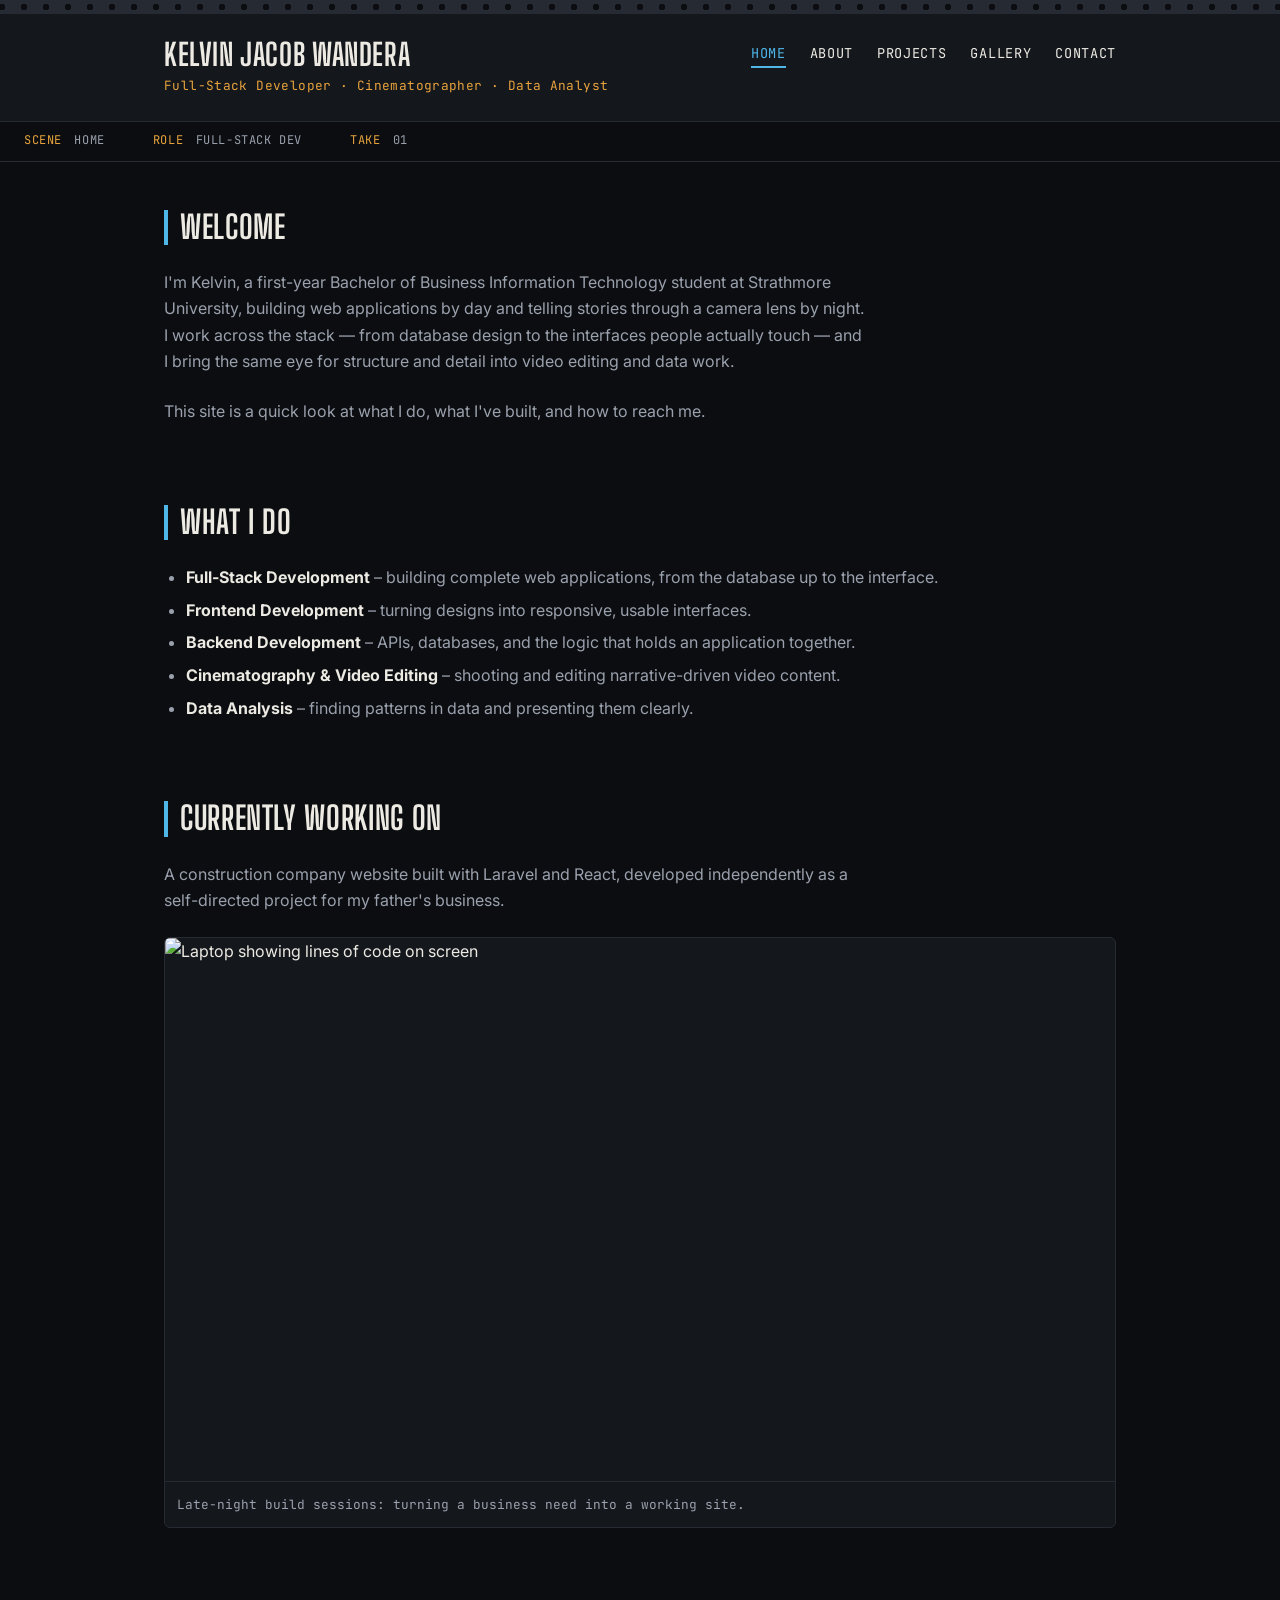
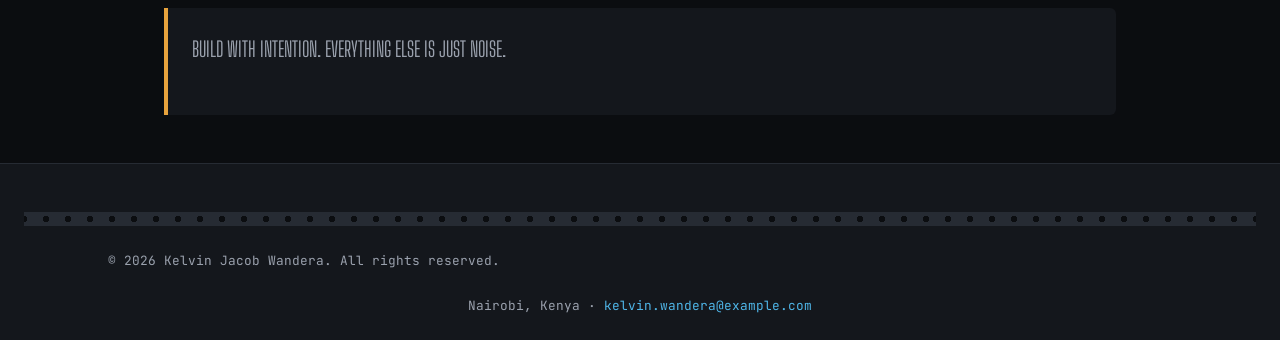
==== index.html @ ee508dc1 "Add files via upload" ====
<!DOCTYPE html>
<html lang="en">
<head>
    <meta charset="UTF-8">
    <meta name="viewport" content="width=device-width, initial-scale=1.0">
    <title>Kelvin Jacob Wandera | Portfolio</title>
    <link rel="preconnect" href="https://fonts.googleapis.com">
    <link rel="preconnect" href="https://fonts.gstatic.com" crossorigin>
    <link href="https://fonts.googleapis.com/css2?family=Big+Shoulders+Display:wght@600;700;900&family=Inter:wght@400;500;600&family=JetBrains+Mono:wght@400;500&display=swap" rel="stylesheet">
    <link rel="stylesheet" href="style.css">
</head>
<body>

    <header class="site-header">
        <div class="sprocket-strip" aria-hidden="true"></div>
        <div class="header-inner">
            <div class="brand">
                <h1>Kelvin Jacob Wandera</h1>
                <p class="tagline">Full-Stack Developer &middot; Cinematographer &middot; Data Analyst</p>
            </div>
            <nav class="main-nav">
                <ul>
                    <li><a href="index.html" class="active">Home</a></li>
                    <li><a href="about.html">About</a></li>
                    <li><a href="projects.html">Projects</a></li>
                    <li><a href="gallery.html">Gallery</a></li>
                    <li><a href="contact.html">Contact</a></li>
                </ul>
            </nav>
        </div>
        <div class="slate-bar">
            <span class="slate-item"><span class="slate-label">SCENE</span> HOME</span>
            <span class="slate-item"><span class="slate-label">ROLE</span> FULL&#8209;STACK DEV</span>
            <span class="slate-item"><span class="slate-label">TAKE</span> 01</span>
        </div>
    </header>

    <main>
        <section id="intro">
            <h2>Welcome</h2>
            <p>
                I'm Kelvin, a first-year Bachelor of Business Information Technology student at
                Strathmore University, building web applications by day and telling stories through
                a camera lens by night. I work across the stack &mdash; from database design to the
                interfaces people actually touch &mdash; and I bring the same eye for structure and
                detail into video editing and data work.
            </p>
            <p>
                This site is a quick look at what I do, what I've built, and how to reach me.
            </p>
        </section>

        <section id="what-i-do">
            <h2>What I Do</h2>
            <ul>
                <li><strong>Full-Stack Development</strong> &ndash; building complete web applications, from the database up to the interface.</li>
                <li><strong>Frontend Development</strong> &ndash; turning designs into responsive, usable interfaces.</li>
                <li><strong>Backend Development</strong> &ndash; APIs, databases, and the logic that holds an application together.</li>
                <li><strong>Cinematography &amp; Video Editing</strong> &ndash; shooting and editing narrative-driven video content.</li>
                <li><strong>Data Analysis</strong> &ndash; finding patterns in data and presenting them clearly.</li>
            </ul>
        </section>

        <section id="highlight">
            <h2>Currently Working On</h2>
            <p>
                A construction company website built with Laravel and React, developed independently
                as a self-directed project for my father's business.
            </p>
            <figure class="media-frame">
                <img src="https://picsum.photos/id/180/700/400" alt="Laptop showing lines of code on screen" width="700" height="400">
                <figcaption>Late-night build sessions: turning a business need into a working site.</figcaption>
            </figure>
        </section>

        <blockquote>
            <p>Build with intention. Everything else is just noise.</p>
        </blockquote>
    </main>

    <footer class="site-footer">
        <div class="sprocket-strip" aria-hidden="true"></div>
        <p>&copy; 2026 Kelvin Jacob Wandera. All rights reserved.</p>
        <address>
            Nairobi, Kenya &middot;
            <a href="mailto:kelvin.wandera@example.com">kelvin.wandera@example.com</a>
        </address>
    </footer>

</body>
</html>
---- style.css ----
/* =========================================================
   Kelvin Jacob Wandera — Portfolio Stylesheet
   Design concept: cinematic + code
   - Two accents: cool blue (dev/data) + warm amber (film)
   - Film slate motif for page headers
   - Sprocket-hole strip as a recurring divider
   ========================================================= */

:root {
    /* Palette */
    --bg: #0B0D10;
    --surface: #14171C;
    --surface-alt: #1B1F26;
    --border: #262B33;
    --text: #ECEAE3;
    --text-muted: #9AA1AD;

    --accent-code: #4FB6E8;   /* cool blue — dev / data side */
    --accent-film: #E8A33D;   /* warm amber — cinematography side */

    /* Type */
    --font-display: 'Big Shoulders Display', sans-serif;
    --font-body: 'Inter', sans-serif;
    --font-mono: 'JetBrains Mono', monospace;

    /* Spacing */
    --space-sm: 0.75rem;
    --space-md: 1.5rem;
    --space-lg: 3rem;
    --space-xl: 5rem;

    --radius: 6px;
    --transition: 0.25s ease;
}

/* ---------- Reset ---------- */
* {
    box-sizing: border-box;
    margin: 0;
    padding: 0;
}

html {
    scroll-behavior: smooth;
}

body {
    background-color: var(--bg);
    color: var(--text);
    font-family: var(--font-body);
    line-height: 1.65;
    font-size: 16px;
}

img {
    max-width: 100%;
    display: block;
}

a {
    color: var(--accent-code);
    text-decoration: none;
    transition: color var(--transition);
}

a:hover {
    color: var(--accent-film);
}

h1, h2, h3 {
    font-family: var(--font-display);
    text-transform: uppercase;
    letter-spacing: 0.02em;
    line-height: 1.1;
}

h2 {
    font-size: 2rem;
    margin-bottom: var(--space-md);
    border-left: 4px solid var(--accent-code);
    padding-left: var(--space-sm);
}

h3 {
    font-size: 1.4rem;
    margin-bottom: var(--space-sm);
    color: var(--accent-film);
}

p {
    margin-bottom: var(--space-md);
    color: var(--text-muted);
    max-width: 70ch;
}

main {
    max-width: 1000px;
    margin: 0 auto;
    padding: var(--space-lg) var(--space-md);
}

section {
    margin-bottom: var(--space-xl);
}

/* ---------- Sprocket strip (film reel motif) ---------- */
.sprocket-strip {
    height: 14px;
    background-image: radial-gradient(circle, var(--bg) 3px, transparent 3.5px);
    background-color: var(--border);
    background-size: 22px 14px;
    background-repeat: repeat-x;
    background-position: center;
}

/* ---------- Header ---------- */
.site-header {
    background-color: var(--surface);
    border-bottom: 1px solid var(--border);
}

.header-inner {
    max-width: 1000px;
    margin: 0 auto;
    padding: var(--space-md);
    display: flex;
    flex-wrap: wrap;
    justify-content: space-between;
    align-items: center;
    gap: var(--space-md);
}

.brand h1 {
    font-size: 1.9rem;
    color: var(--text);
}

.brand .tagline {
    font-family: var(--font-mono);
    font-size: 0.8rem;
    color: var(--accent-film);
    margin: 0.25rem 0 0;
    text-transform: none;
    letter-spacing: 0.03em;
}

/* Flexbox nav */
.main-nav ul {
    list-style: none;
    display: flex;
    flex-wrap: wrap;
    gap: var(--space-md);
}

.main-nav a {
    color: var(--text);
    font-family: var(--font-mono);
    font-size: 0.85rem;
    text-transform: uppercase;
    letter-spacing: 0.05em;
    padding-bottom: 4px;
    border-bottom: 2px solid transparent;
    transition: border-color var(--transition), color var(--transition);
}

.main-nav a:hover,
.main-nav a.active {
    color: var(--accent-code);
    border-bottom-color: var(--accent-code);
}

/* ---------- Slate bar (film clapperboard motif) ---------- */
.slate-bar {
    background-color: var(--bg);
    border-top: 1px solid var(--border);
    display: flex;
    flex-wrap: wrap;
    gap: var(--space-lg);
    padding: 0.6rem var(--space-md);
    font-family: var(--font-mono);
    font-size: 0.75rem;
}

.slate-label {
    color: var(--accent-film);
    margin-right: 0.4em;
}

.slate-item {
    color: var(--text-muted);
    letter-spacing: 0.05em;
}

/* ---------- Media frames ---------- */
.media-frame {
    border: 1px solid var(--border);
    border-radius: var(--radius);
    overflow: hidden;
    background: var(--surface);
    transition: transform var(--transition), border-color var(--transition);
}

.media-frame:hover {
    transform: translateY(-4px);
    border-color: var(--accent-code);
}

.media-frame img {
    width: 100%;
    height: auto;
}

.media-frame figcaption {
    padding: var(--space-sm);
    font-family: var(--font-mono);
    font-size: 0.8rem;
    color: var(--text-muted);
    border-top: 1px solid var(--border);
}

/* ---------- Lists ---------- */
ul, ol {
    padding-left: 1.4rem;
    color: var(--text-muted);
    margin-bottom: var(--space-md);
}

li {
    margin-bottom: 0.4rem;
}

li strong {
    color: var(--text);
}

/* ---------- Blockquote ---------- */
blockquote {
    border-left: 4px solid var(--accent-film);
    padding: var(--space-md);
    background-color: var(--surface);
    font-family: var(--font-display);
    font-size: 1.3rem;
    text-transform: uppercase;
    color: var(--text);
    border-radius: 0 var(--radius) var(--radius) 0;
}

/* ---------- Tables ---------- */
.data-table {
    width: 100%;
    border-collapse: collapse;
    background-color: var(--surface);
    border: 1px solid var(--border);
    border-radius: var(--radius);
    overflow: hidden;
}

.data-table caption {
    text-align: left;
    font-family: var(--font-mono);
    font-size: 0.8rem;
    color: var(--text-muted);
    padding-bottom: var(--space-sm);
}

.data-table th,
.data-table td {
    text-align: left;
    padding: 0.75rem 1rem;
    border-bottom: 1px solid var(--border);
}

.data-table th {
    background-color: var(--surface-alt);
    font-family: var(--font-mono);
    text-transform: uppercase;
    font-size: 0.75rem;
    letter-spacing: 0.05em;
    color: var(--accent-code);
}

.data-table tr:last-child td {
    border-bottom: none;
}

.data-table tr:hover td {
    background-color: var(--surface-alt);
}

/* ---------- Project cards ---------- */
.project-card {
    background-color: var(--surface);
    border: 1px solid var(--border);
    border-radius: var(--radius);
    padding: var(--space-md);
    margin-bottom: var(--space-lg);
    transition: border-color var(--transition);
}

.project-card:hover {
    border-color: var(--accent-film);
}

.project-card .media-frame {
    margin-bottom: var(--space-md);
}

/* ---------- Forms ---------- */
.contact-form {
    background-color: var(--surface);
    border: 1px solid var(--border);
    border-radius: var(--radius);
    padding: var(--space-lg);
}

fieldset {
    border: none;
}

legend {
    font-family: var(--font-mono);
    text-transform: uppercase;
    font-size: 0.8rem;
    color: var(--accent-film);
    margin-bottom: var(--space-md);
    letter-spacing: 0.05em;
}

.form-row {
    margin-bottom: var(--space-md);
    display: flex;
    flex-direction: column;
    gap: 0.4rem;
}

.form-row label {
    font-family: var(--font-mono);
    font-size: 0.8rem;
    color: var(--text-muted);
    text-transform: uppercase;
    letter-spacing: 0.03em;
}

input[type="text"],
input[type="email"],
input[type="tel"],
select,
textarea {
    background-color: var(--bg);
    border: 1px solid var(--border);
    border-radius: var(--radius);
    color: var(--text);
    padding: 0.7rem 0.9rem;
    font-family: var(--font-body);
    font-size: 0.95rem;
    transition: border-color var(--transition);
}

input:focus,
select:focus,
textarea:focus {
    outline: none;
    border-color: var(--accent-code);
}

.radio-group {
    display: flex;
    gap: var(--space-md);
    font-family: var(--font-body);
    color: var(--text);
    text-transform: none;
}

.radio-row label,
.checkbox-row label {
    display: flex;
    align-items: center;
    gap: 0.5rem;
    text-transform: none;
    font-family: var(--font-body);
    color: var(--text);
    font-size: 0.9rem;
}

.form-actions {
    display: flex;
    gap: var(--space-sm);
    margin-top: var(--space-md);
}

button {
    font-family: var(--font-mono);
    text-transform: uppercase;
    font-size: 0.8rem;
    letter-spacing: 0.05em;
    padding: 0.8rem 1.6rem;
    border-radius: var(--radius);
    border: 1px solid transparent;
    cursor: pointer;
    transition: transform var(--transition), background-color var(--transition);
}

button[type="submit"] {
    background-color: var(--accent-code);
    color: var(--bg);
}

button[type="submit"]:hover {
    background-color: var(--accent-film);
    transform: translateY(-2px);
}

button.secondary,
button[type="reset"] {
    background-color: transparent;
    color: var(--text-muted);
    border-color: var(--border);
}

button.secondary:hover,
button[type="reset"]:hover {
    color: var(--text);
    border-color: var(--text-muted);
}

/* ---------- Gallery: CSS flip cards ---------- */
.gallery-grid {
    display: grid;
    grid-template-columns: repeat(auto-fit, minmax(220px, 1fr));
    gap: var(--space-md);
}

.flip-card {
    background-color: transparent;
    aspect-ratio: 1 / 1;
    perspective: 1000px;
}

.flip-card-inner {
    position: relative;
    width: 100%;
    height: 100%;
    transition: transform 0.6s;
    transform-style: preserve-3d;
    border-radius: var(--radius);
}

.flip-card:hover .flip-card-inner {
    transform: rotateY(180deg);
}

.flip-card-front,
.flip-card-back {
    position: absolute;
    width: 100%;
    height: 100%;
    backface-visibility: hidden;
    border-radius: var(--radius);
    overflow: hidden;
    border: 1px solid var(--border);
}

.flip-card-front img {
    width: 100%;
    height: 100%;
    object-fit: cover;
}

.flip-card-back {
    background-color: var(--surface);
    transform: rotateY(180deg);
    display: flex;
    flex-direction: column;
    justify-content: center;
    padding: var(--space-md);
    text-align: center;
}

.flip-card-back h3 {
    margin-bottom: 0.5rem;
}

.flip-card-back p {
    font-size: 0.85rem;
    margin-bottom: 0;
}

/* ---------- Footer ---------- */
.site-footer {
    background-color: var(--surface);
    border-top: 1px solid var(--border);
    text-align: center;
    padding: var(--space-lg) var(--space-md) var(--space-md);
    color: var(--text-muted);
    font-family: var(--font-mono);
    font-size: 0.8rem;
}

.site-footer .sprocket-strip {
    margin-bottom: var(--space-md);
}

.site-footer address {
    font-style: normal;
    margin-top: 0.5rem;
}

/* ---------- Responsive ---------- */
@media (max-width: 640px) {
    .header-inner {
        flex-direction: column;
        align-items: flex-start;
    }

    .main-nav ul {
        gap: var(--space-sm);
    }

    .slate-bar {
        gap: var(--space-sm);
    }

    h2 {
        font-size: 1.6rem;
    }

    .contact-form {
        padding: var(--space-md);
    }
}
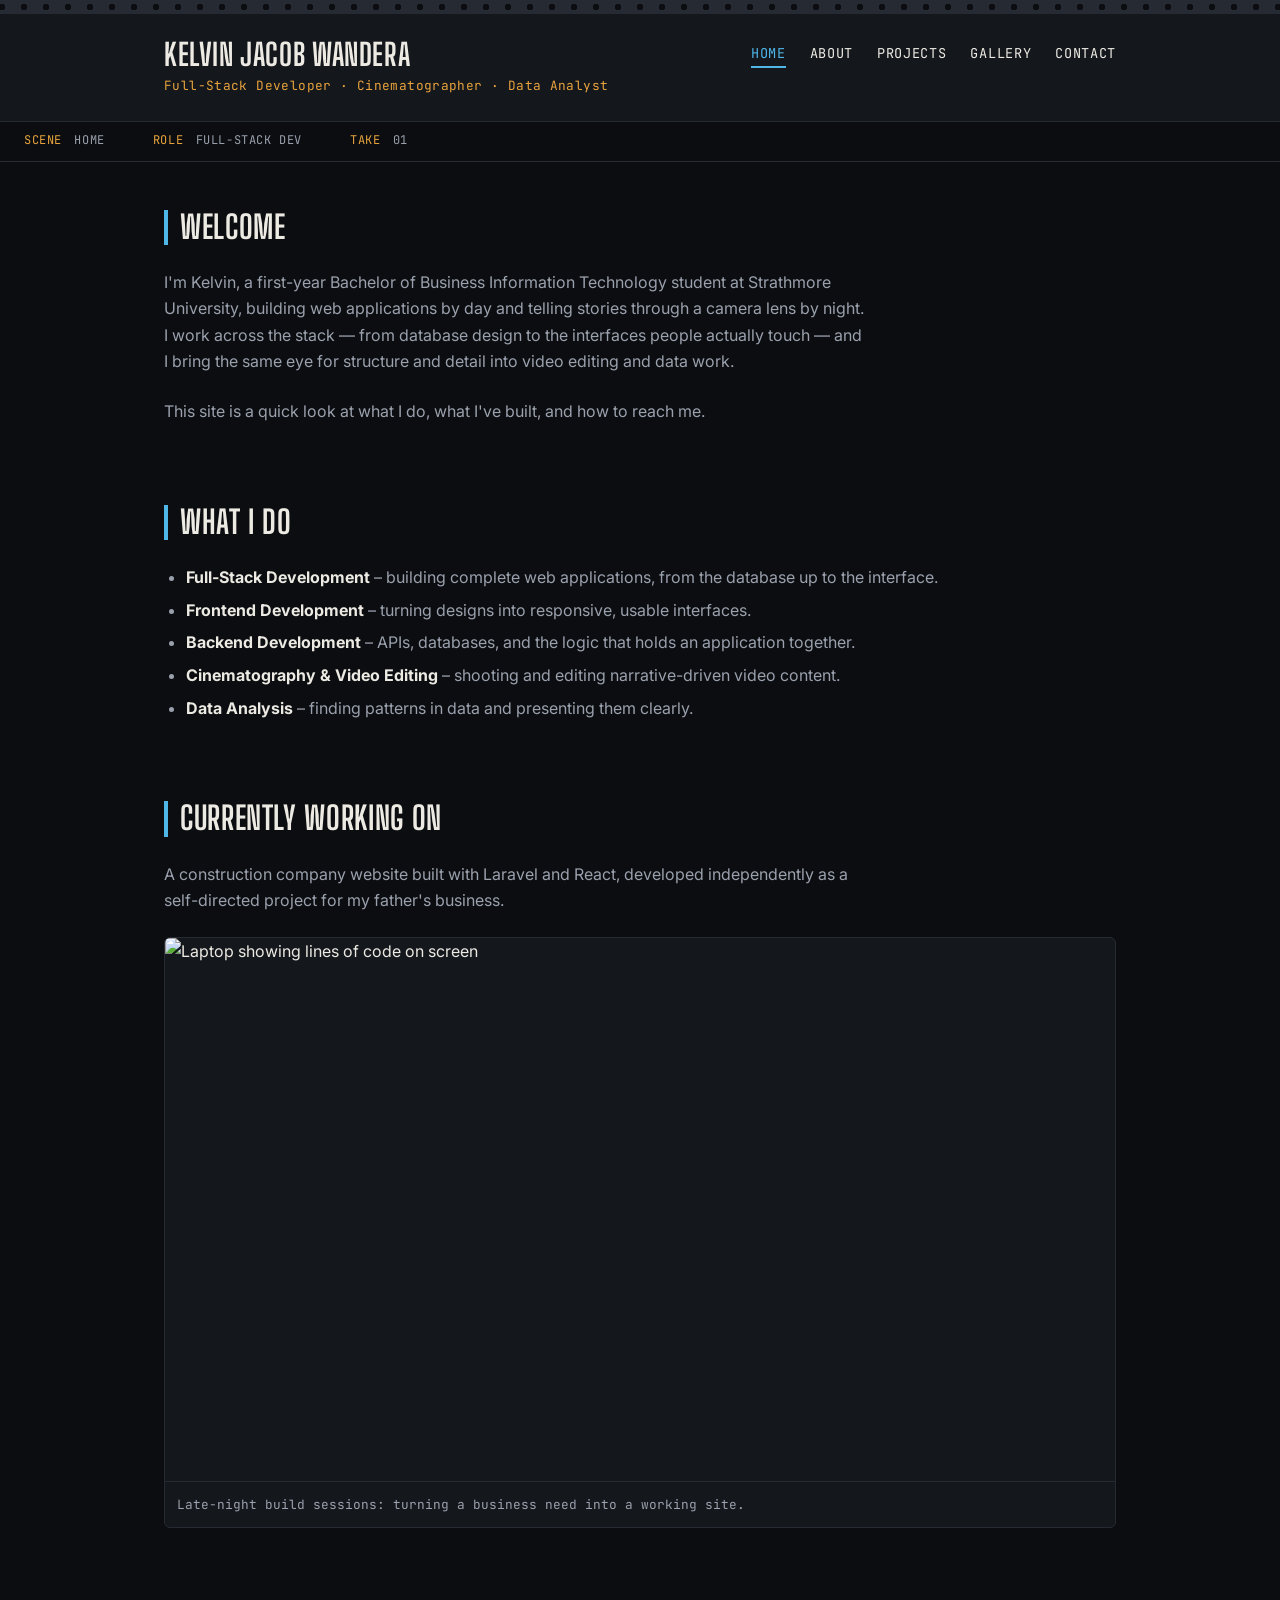
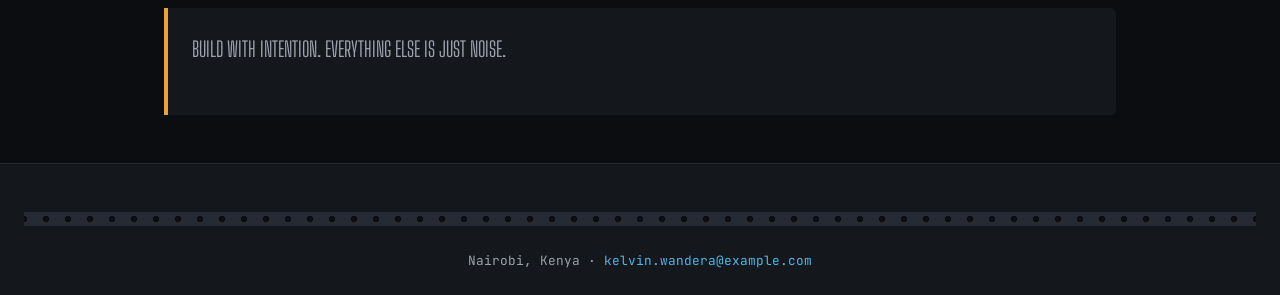
==== commit 403a1660: "Update index.html" ====
--- a/index.html
+++ b/index.html
@@ -3,7 +3,7 @@
 <head>
     <meta charset="UTF-8">
     <meta name="viewport" content="width=device-width, initial-scale=1.0">
-    <title>Kelvin Jacob Wandera | Portfolio</title>
+    <title>Kelvin Jacob Wandera - Personal Portfolio Page</title>
     <link rel="preconnect" href="https://fonts.googleapis.com">
     <link rel="preconnect" href="https://fonts.gstatic.com" crossorigin>
     <link href="https://fonts.googleapis.com/css2?family=Big+Shoulders+Display:wght@600;700;900&family=Inter:wght@400;500;600&family=JetBrains+Mono:wght@400;500&display=swap" rel="stylesheet">
@@ -80,7 +80,6 @@
 
     <footer class="site-footer">
         <div class="sprocket-strip" aria-hidden="true"></div>
-        <p>&copy; 2026 Kelvin Jacob Wandera. All rights reserved.</p>
         <address>
             Nairobi, Kenya &middot;
             <a href="mailto:kelvin.wandera@example.com">kelvin.wandera@example.com</a>
